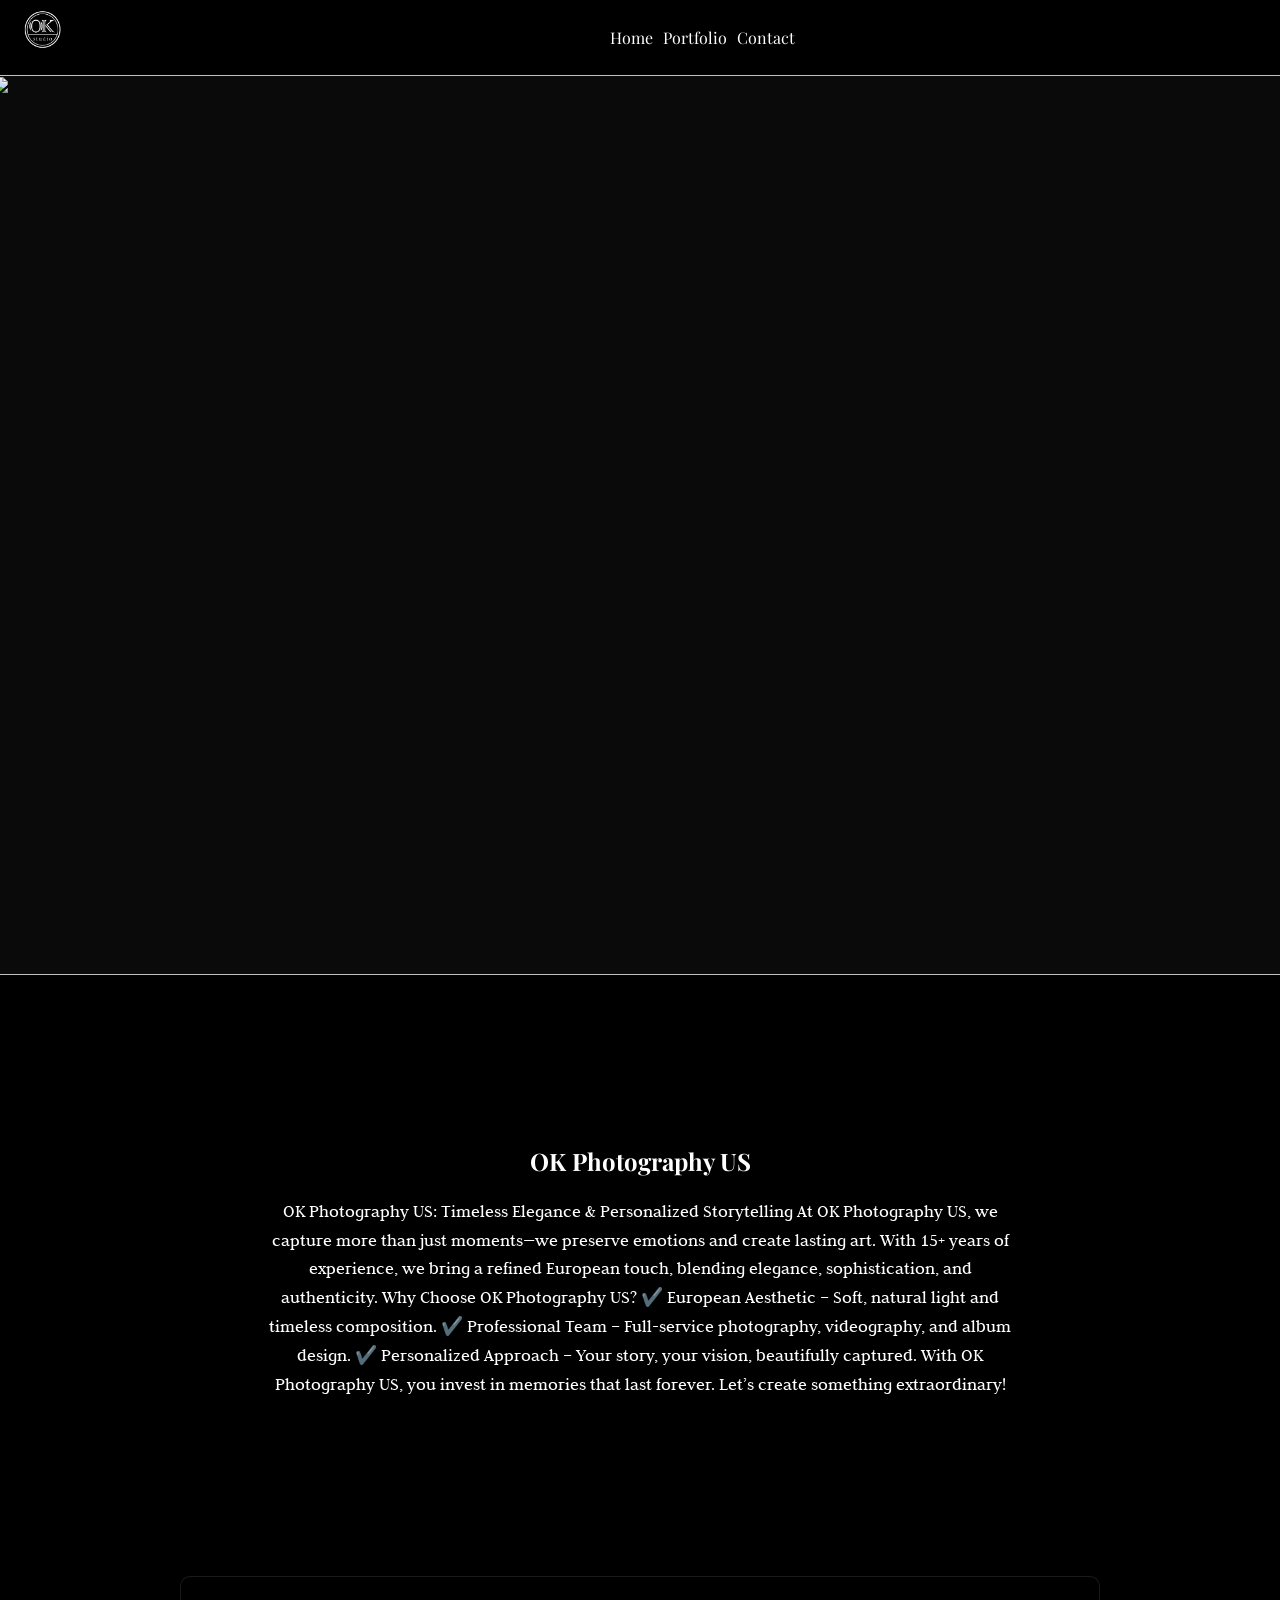
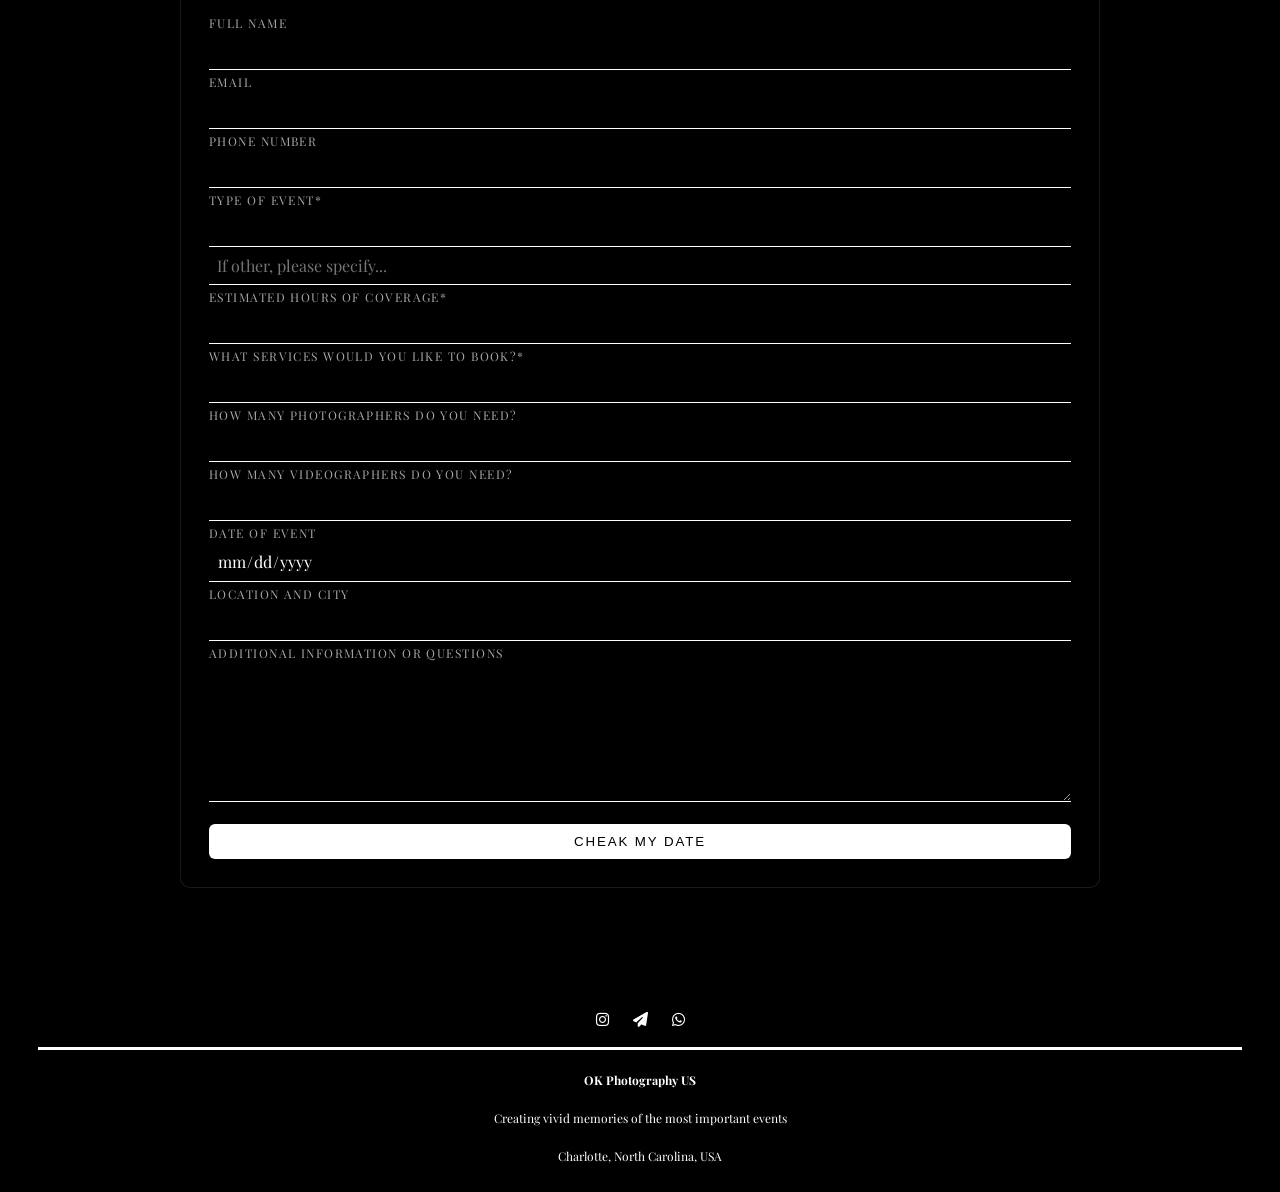
==== docs/contact.html @ d6ebb2dd "Update contact.html" ====
<!DOCTYPE html>
<html lang="ru">
<head>
    <meta charset="UTF-8">
    <meta name="viewport" content="width=device-width, initial-scale=1.0">
    <title>Contact</title>
    <link rel="stylesheet" href="css/main-page.css">
    <link rel="icon" type="image/x-icon" href="../3.png">
    <link rel="stylesheet" href="css/contact-page-style.css">
    <link href="https://fonts.googleapis.com/css2?family=Jomolhari:wght@400&family=Judson:wght@300&display=swap" rel="stylesheet">
    <link rel="stylesheet" href="https://cdnjs.cloudflare.com/ajax/libs/font-awesome/6.4.2/css/all.min.css">


    <div class="justimage">
        <img class="hui" src="./images/Wedding(520).jpg" alt="">
        <img class="penis" src="./images/202.jpg" alt="">
    </div>



    <section class="text">
        <h2>OK Photography US</h2>
        <p>OK Photography US: Timeless Elegance & Personalized Storytelling At OK Photography US, we capture more than just moments—we preserve emotions and create lasting art. With 15+ years of experience, we bring a refined European touch, blending elegance, sophistication, and authenticity. Why Choose OK Photography US? ✔️ European Aesthetic – Soft, natural light and timeless composition. ✔️ Professional Team – Full-service photography, videography, and album design. ✔️ Personalized Approach – Your story, your vision, beautifully captured. With OK Photography US, you invest in memories that last forever. Let’s create something extraordinary!</p>
    </section>
    <style>
        
    </style>
</head>
<body>
    <div class="die">
        <div class="logo">
            <img src="images/3.png" alt="">
        </div>
        <div class="burger" id="burger">
            <span></span>
            <span></span>
            <span></span>
        </div>

        <div class="menu" id="menu">
            <ul>
                <li><a href="index.html">Home</a></li>
                <li>
                    <a href="#" class="portfolio-link">Portfolio</a>
                    <div class="portfolio-subtext hidden" class="portfolio-subtext">
                        <a class="ko" href="wedding-video.html">Videos</a>
                        <a class="ko" href="wedding-photo.html">Photos</a>
                    </div>
                </li>

                <li><a href="contact.html">Contact</a></li>
            </ul>
        </div>
    </div>

    <header>
        <div class="logo"><img src="images/3.png" alt=""></div>
        <nav class="pip">
            <ul>
                <li><a href="index.html"> Home</a></li>
                <li class="menu-item">
                    <div>Portfolio</div>
                     <ul class="submenu">
                        <li><a href="wedding-video.html">Videos</a></li>
                        <li><a href="wedding-photo.html">Photos</a></li>
                    </ul>
                </li>
                
                <li><a href="contact.html">Contact</a></li>
            </ul> 
        </nav>
    </header>

    
    <main>

        <form action="https://formsubmit.co/footgo2022@gmail.com" method="POST" class="contact-form">
             <input type="hidden" name="_next" value="https://ok-photography.us/thank-you.html">
            <input type="hidden" name="_captcha" value="false">
        
            <label for="full-name">Full Name</label>
            <input type="text" id="full-name" name="full-name" required autocomplete="off">
        
            <label for="contact">Email</label>
            <input type="text" id="contact" name="contact" required autocomplete="off">


            <label for="contact">Phone Number</label>
            <input type="text" id="contact" name="contact" required autocomplete="off">
            
        
            <label for="event-type">Type of Event*</label>
            <select id="event-type" name="event-type" required>
                <option value=""></option>
                <option value="wedding">Wedding</option>
            </select>
        
            <input type="text" id="event-type-other" name="event-type-other" placeholder="If other, please specify..." autocomplete="off">
        
            <label for="hours">Estimated Hours of Coverage*</label>
            <input type="text" id="hours" name="hours" required autocomplete="off">
        
            <label for="services">What services would you like to book?*</label>
            <select id="services" name="services" required>
                <option value=""></option>
                <option value="photo">Photo Only</option>
                <option value="video">Video Only</option>
                <option value="photo-video">Photo + Video</option>
            </select>
        
            <label for="photographers">How many photographers do you need?</label>
            <select id="photographers" name="photographers" required>
                <option value=""></option>
                <option value="1">One</option>
                <option value="2">Two</option>
                <option value="3">Three</option>
            </select>
        
            <label for="videographers">How many videographers do you need?</label>
            <select id="videographers" name="videographers" required>
                <option value=""></option>
                <option value="1">One</option>
                <option value="2">Two</option>
                <option value="3">Three</option>
            </select>
        
            <label for="date">Date of Event</label>
            <input type="date" id="date" name="date" required>
        
            <label for="venue">Location and City</label>
            <input type="text" id="venue" name="venue" autocomplete="off">
        
            <label for="message">Additional Information or Questions</label>
            <textarea id="message" name="message" autocomplete="off"></textarea>
        
            <button type="submit">Cheak my date</button>
        </form>
        
    </main>
</html>
<footer>
    <div class="social-icons">
        <a href="https://www.instagram.com/ok_photography_us/">
            <i class="fab fa-instagram"></i>
        </a>
        <a href="mailto:your-email@example.com">
            <i class="fas fa-paper-plane"></i>
        </a>
        <a href="https://wa.me/1234567890" > 
            <i class="fab fa-whatsapp"></i>
        </a>
    </div>
    <div class="line4"></div>
    <p class="bold">OK Photography US</p>
    <p>Creating vivid memories of the most important events</p>
    <p>Charlotte, North Carolina, USA</p>
</footer>

<script>
     window.addEventListener('scroll', () => {
            const currentScrollY = window.scrollY;

            if (currentScrollY > 50 && currentScrollY > lastScrollY) {
                header.classList.add('scrolled');
            } 
            
            else if (currentScrollY < 50 || currentScrollY < lastScrollY) {
                header.classList.remove('scrolled');
            }

           
            lastScrollY = currentScrollY;
        });
        window.addEventListener("scroll", function () {
    const video = document.querySelector(".image-hero");
    let scrollPosition = window.scrollY;
    video.style.transform = `translate(-50%, ${scrollPosition * 0.5}px)`;
});
window.addEventListener('scroll', function() {
    const header = document.querySelector('header');
    if (window.scrollY > 800) {  
        header.classList.add('scrolled');  
    } else {
        header.classList.remove('scrolled');  
    }
});

</script>
<script >
    const burger = document.getElementById("burger");
    const menu = document.getElementById("menu");

    burger.addEventListener("click", () => {
    burger.classList.toggle("active");
    menu.classList.toggle("open");
        });

  </script>

<script>
    document.querySelectorAll('.portfolio-link').forEach(link => {
      link.addEventListener('click', function (e) {
        e.preventDefault();
        const submenu = this.nextElementSibling;
        submenu.classList.toggle('hidden');
      });
    });
  </script>
---- docs/css/main-page.css ----
@import url('https://fonts.googleapis.com/css2?family=Cinzel:wght@400..900&family=Noto+Serif:ital,wght@0,100..900;1,100..900&family=Playfair+Display:ital,wght@0,400..900;1,400..900&display=swap');



body {
    font-family: "Playfair Display", serif;
    font-optical-sizing: auto;
    font-style: normal;
    margin: 0;
    padding: 0;
    background-color: rgb(0, 0, 0);
    color: #fff;
    user-select: none;
    height: 100%;
    width: 100%;
    
}


.portfolio-subtext.hidden {
    display: none;
  }


 header{
  position: fixed;
  top: 0; left: 0;
  width: 100%;
  height: 60px;
  z-index: 100;

  display: flex;
  align-items: center;
  justify-content: center;   /* центрируем nav */
  background-color: rgba(0,0,0,.1);
  transition: background-color .5s ease;
}

.submenu {
    list-style: none;
    padding: 0;
    margin: 0px;
    position: absolute;
    top: 100%;
    left: 0;
    background: rgba(20, 20, 20, 0.9);
    box-shadow: 0 4px 6px rgba(0, 0, 0, 0.2);
    display: none;
    opacity: 0;
    transform: translateY(5px); 
    transition: opacity 0.3s ease, transform 0.3s ease;
}

.submenu li {
    padding: 3px 10px; 
}

.submenu li a {
    color: rgb(183, 183, 183,0.6);
    text-decoration: none;
    display: block;
    font-size: 14px; 
    line-height: 1.2; 
}

.submenu li a:hover {
    color: white;
    transition: 1s;
}

.menu-item:hover .submenu {
    display: block;
    opacity: 1;
    transform: translateY(0);
}




.gallery-container {
    position: relative;
}

#gallery-image {
    height: 910px;
    width: 100%;
    object-fit: cover;
    transition: opacity 0.4s ease-in-out;
}

.image-darken {
    opacity: 0;
    transition: opacity 0.3s ease-in-out;
}

.justimage {
    min-height: 900px;
    display: flex;
    justify-content: center;
    align-items: center;
    background-color: rgb(0, 0, 0);
    background-image: url("../Web-site Kudinov/images/30.jpg");
    background-size: cover;
    background-position: center;
    background-repeat: no-repeat;
    background-attachment: fixed;
    margin: 0;
    padding: 0;

    position: relative;
}




h1, h2, h3 {
    font-family: 'Playfair Display', serif;
}



.pip {
    width: 100%;
    position: absolute;
    top: -13px;
    left: 250px;
    transform: translateY(-50%);
    animation: moveMenuIn 1s forwards;
    z-index: 101;
}

@keyframes moveMenuIn {
    0% {
        transform: translateY(-100%);
    }
    100% {
        transform: translateY(25%);
    }
}





header.scrolled {
    background-color: rgb(0, 0, 0);
    color: #fff; 
}

header.scrolled nav ul {
    display: flex;
    gap: 10px;
    margin-left: -570px;
    transition: 1s;
}

header.scrolled nav ul li ul{
    margin-left: -5px;
}

header .logo{
  position: absolute;
  left: 10px;
  top: 50%;
  transform: translateY(-50%);
}

header.scrolled .logo {
    opacity: 0;
    transform: translateY(-30px);
}

header nav ul {
    transition: 1s;
}

header .logo {
    transition: 1s;
}

.logo {
    font-size: 24px;
    font-weight: bold;
    transition: 1s ease-in;
}

.pip {
    margin-left: 320px;
}

.logo img {
    height: 52px;
    width: 57px;
    padding-left: 10px;
    padding-top: 6px;
    cursor: pointer;
}

nav ul {
    list-style: none;
    display: flex;
    gap: 10px;
    margin-top: 10px;
    padding-right: 55px;
    transition: opacity 1s ease;
}

nav ul li {
    position: relative;
    padding: 12px 0;
    transition: 1s;
}

nav a {
    color: #fff;
    text-decoration: none;
    position: relative;
    padding: 15px 0;
    transition: opacity 1s ease;
}

nav ul li::after {
    content: '';
    position: absolute;
    left: 50%;
    bottom: 10px;
    width: 0;
    height: 1px;
    background-color: #ffffff;
    transition: all 0.5s ease;
    transform: translateX(-50%);
}

nav ul li:hover::after {
    width: 100%;
}



.hero-content.new-hero {
    display: flex;
    justify-content: space-between;
    align-items: center;
    padding: 40px;
    height: 100vh;
    box-sizing: border-box;
    background-color: rgb(0, 0, 0);
  }
  

  .hero-text {
    max-width: 50%;
    
  }
  
  .hero-title {
    font-size: 48px;
    margin-bottom: 20px;
    margin-left: -100px;
  }
  
  .hero-text p {
    font-size: 14px;

    margin-bottom: 15px;
    margin-left: -100px;
  }
  

  .hero-squares {
    margin-left: 200px;

  }
  
  .square:first-child {
    width: 450px;
    height: 550px;
    background-image: url("../images/per2.jpg");
    background-size: 470px 700px;
    margin-left: 100px;
    background-repeat: no-repeat;
  }
  
  

.hero {
    position: relative;
    height: 100vh;
    overflow: hidden;
    display: flex;
    justify-content: center;
    align-items: center;
    margin: 0px;
    padding: 0px
}

.image-hero {
    position: absolute;
    top: 0;
    left: 50%;
    transform: translateX(-50%);
    width: 100%;
    height: auto;
    min-height: 100vh;
    object-fit: cover;
}




.gallery {
    display: flex;
    justify-content: center;
    gap: 0px;
    padding: 50px;
    background-color: rgb(0, 0, 0);
    gap: 20px;
}

.category {
    display: flex;
    flex-direction: column; 
    align-items: center;
    text-align: center;
    background-color: rgb(0, 0, 0);
}

.category h3 a {
    margin-top: 10px; 
    font-size: 20px;
    color: rgb(152, 152, 152,0.3);
    font-weight: 1;
    transition: 0.6s;
    text-decoration: none;
}

.category h3 a:hover{
    color: #fff;
    transition: 0.3s;
}

.category img {
    width: 100%;
    border-radius: 3px;
    transition: 0.3s ease-in-out;
    
}


.reviews-container {
    display: flex;  
    flex-direction: column;
    gap: 20px;
    max-width: 100%;
    margin: auto;
    text-align: left;
}

.review {
    display: flex;
    align-items: flex-start;
    gap: 20px;
    background-color: rgb(0, 0, 0);
    padding: 20px;
    border-radius: 8px;
    color: white;
}

.review img {
    width: 270px;
    height: 270px;
    border-radius: 4px;
    display: flex;
    object-fit: cover;
    transition: 0.3s;
   
}

.review-text {
    flex: 1;
}

.review-text h3 {
    margin: 0;
    font-size: 20px;
    color: white;
    font-weight: lighter;
}

.review-text p {
    margin: 5px 0;
    font-size: 16px;
    color: #ccc;
}

.review img:hover{
    filter: brightness(70%);
    border-radius: 3px;
    transition: 0.3s;
}

.category::after {
    content: "";
    position: absolute;
    top: 0;
    left: 0;
    width: 100%;
    height: 100%;
    background: rgba(0, 0, 0, 0); 
    border-radius: 3px;
    transition: 0.3s ease-in-out;
}

.category img:hover {
    background: rgba(0, 0, 0, 0.5); 
}


.testimonials {
    text-align: center;
    padding: 50px;
    background-color: rgb(0, 0, 0);
}

.question {
    background-color: rgb(0, 0, 0);
    padding: 20px;
    margin-bottom: 10px;
    cursor: pointer;
}

.question .answer {
    display: none;
}

.second {
    height: 150px;
    width: 158px;
    margin-bottom: -70px;
}

.con {
    margin-top: 100px;
    font-size: 20px;
}

.title {
    margin-top: -60px;
    margin-left: 440px;
    font-size: 40px;
}

.ty {
    margin-right: 600px;
    font-size: 40px;
}

.quatr {
    padding-left: 100px;
}

.ip {
    height: 400px;
}


.faq-item {
    border-bottom: 1px solid white;
    padding: 15px 0;
    
}


.faq-question {
    display: flex;
    justify-content: space-between;
    align-items: center;
    grid-column: auto;
    cursor: pointer;
    font-size: 18px;
    color: white;
}
.faq-icon {
    transition: transform 0.6s ease;
    font-size: 24px;
}
.faq-answer {
    max-height: 0;
    overflow: hidden;
    transition: 1s; 
    opacity: 0;
    color: rgb(255, 255, 255,0.5);
}
.faq-item.active .faq-icon {
    transform: rotate(-45deg);
}
.faq-item.active .faq-answer {
    max-height: 200px;
    opacity: 1;
}



.faq-content {
    display: flex;
    flex-direction: column; 
    width: 50%;
}


.faq {
    background-color: rgb(0, 0, 0);
    padding: 50px;
    display: flex;
    flex-direction: row; 
    justify-content: center;
    align-items: center;
    gap: 50px;
    max-width: 1800px;
}

.faq img {
    width: 40%;
    border-radius: 5px;
    height: 700px;
    transition: 0.5s;
    margin-left: -60px;
}


.die{
    display: none;
}

.faq-item h3 {
    margin: 0;
    font-size: 18px;
    font-weight: normal;
}


.faq img:hover {
    border-radius: 12px;
    transition: 0.6s;
    filter: brightness(70%)
   
}

.language {
    position: relative;
    cursor: pointer;
    padding: 5px;
}

.language .submenu {
    display: none;
    position: absolute;
    top: 100%;
    left: 0;
    background-color: black;
    color: white;
    padding: 5px;
    list-style: none;
    border-radius: 5px;
}

.language:hover .submenu {
    display: block;
}




footer {
    background-color: rgb(0, 0, 0);
    text-align: center;
    color: #ffffff;
    max-height: 80px; 
    display: flex;
    flex-direction: column;
    justify-content: center; 
    align-items: center;
    margin-top: 10%;
    display: flex;
    padding-bottom: 10px;
    z-index: 3;
}

footer .social-icons {
    font-size: 15px;
    
}

.hero-image{
    display: none;
}

footer .social-icons i {
    cursor: pointer;
    margin: 10px;
    padding-top: 20px;
    transition: transform 0.3s ease;
}

footer .social-icons i:hover {
    transform: scale(1.2);
}

footer p {
    margin-bottom: 10px; 
    font-size: 12px; 
    
}

.line4 {
    width: 100%;
    height: 3px;
    background-color: white;
    margin: 10px 0;
}

.bold {
    font-weight: bold;
}

.social-icons a {
    text-decoration: none;
    color:white;
}

  

@media (max-width: 1024px) {
    header {
        display: none;
    }
}


/* Для телефонов */
@media (max-width: 768px){
    .image-hero,
  .hero-image{
    display: block;
    width: 100%;
    height: auto !important;
    min-height: 0 !important;
    object-fit: contain !important;   /* ключ: без обрезки */
    object-position: center;
    background: #000;                 /* чтобы были "поля" красиво */
  }

  .hero{
    height: auto !important;
    min-height: 0 !important;
  }

    .gallery{
        display: none;
    }

    html, body {
        margin: 0;
        padding: 0;
        width: 100%;
        overflow-x: hidden;
        font-size: 14px;
        background: rgb(10, 10, 10);
    }
    .hero-content {
        text-align: center;
        display: flex;
        flex-direction: column;
        align-items: center;
        justify-content: center;
      }
      
    img {
        max-width: 100%;
        height: auto;
        display: block;
    }

    .container, .section, .content {
        max-width: 100%;
        padding: 15px;
        margin: 0 auto;
        text-align: center;
    }

    header {
        width: 100%;
        position: fixed;
        top: 0;
        left: 0;
        background: rgb(10, 10, 10);
        z-index: 999;
    }

    nav ul {
        display: flex;
        flex-direction: column;
        gap: 10px;
        padding: 10px;
        margin: 0;
        list-style: none;
    }

    nav ul li {
        padding: 5px 0;
    }

    .pip {
        display: none;
    }

    .image-hero {
        display: none;
    }

    .logo {
        position: static;
        margin: 0 auto;
    }

    .hero {
        height: auto;
        margin-top: 70px;
        text-align: center;
    }

    .hero-content {
        display: flex;
        flex-direction: column;
        justify-content: center;
        align-items: center;
        text-align: center;
        height: 100vh;
        padding: 20px;
    }

    .hero-title {
        font-size: 32px;
        margin: 0;
        padding: 0 10px;
        text-align: center;
        margin-bottom: 15px;
    }

    .hero-text {
        max-width: 100%;
        margin: 0;
        padding: 0 10px;
    }

    .hero-text p {
        font-size: 16px;
        margin: 0;
        padding: 0;
        text-align: center;
    }

}


/* Для телефонов  */
@media (max-width: 768px){

    .container{
        display: none;
    }

    .logo img{
        height: 60px;
        width: 68px;
        position: fixed;
        z-index: 100;
    }

    .hero-image{
        display: block;
    }


    .hero-squares {
        display: flex;
        flex-direction: column;
        align-items: center;
        gap: 15px;
        margin-top: 20px;
        
    }

    .square {
        width: 40%;
        height: 100px;
        background-size: cover;
        background-position: center;
        
    }

    .square:first-child {
        background-image: url(../images/per2.jpg);
        margin-left: -100px;
        height: 300px;
        width: 100px;
        margin-bottom: 100px;
       
    }

    .faq {
        display: flex;
        flex-direction: column;
        gap: 20px;
        padding: 20px;
        
    }

    .faq img {
        display: none;
    }

    .faq-content {
        width: 100%;
    }

    .faq-question {
        font-size: 16px;
        font-weight: bold;
    }

    .faq-answer {
        font-size: 14px;
    }
    


    .reviews-container {
        padding: 20px;
    }

    .review {
        display: flex;
        flex-direction: column;
        align-items: center;
        text-align: center;
        gap: 10px;
    }

    .review img {
        width: 90%;
        height: auto;
    }

    .review-text h3 {
        font-size: 18px;
    }

    .review-text p {
        font-size: 14px;
    }

    footer {
        font-size: 14px;
        padding: 20px 10px;
        text-align: center;
    }

    .line4 {
        height: 2px;
    }
    .justimage{
        display: none;
    }
    footer{
        background-color: rgb(10,10,10);
    }
    .line5 {
        width: 100%;
        height: 2px;
        background-color: white;
        margin: 10px 0;
    }

    

}

/* Меню Бургер */
@media (max-width: 768px){
    * {
        margin: 0;
        padding: 0;
        box-sizing: border-box;
      }
      
      body {
        background: rgb(10,10,10);
        color: white;
        height: 150vh;
      }
      
      
      .burger {
        width: 30px;
        height: 25px;
        position: fixed;
        top: 20px;
        right: 20px;
        z-index: 1001;
        display: flex;
        flex-direction: column;
        justify-content: space-between;
        cursor: pointer;
      }
      
      .burger span {
        height: 3px;
        background: white;
        border-radius: 2px;
        transition: 0.4s;
      }
      
      

      .burger.active span:nth-child(1) {
        transform: rotate(45deg) translate(10px,10px);
      }
      .burger.active span:nth-child(2) {
        opacity: 0;
      }
      .burger.active span:nth-child(3) {
        transform: rotate(-45deg) translate(5px, -5px);
      }
      
      
      .menu {
        position: fixed;
        top: 0;
        left: 0;
        width: 100%;
        height: 100%;
        background: rgba(0, 0, 0, 0.95);
        display: flex;
        justify-content: center;
        align-items: center;
        flex-direction: column;
        transform: translateX(100%);
        transition: transform 0.5s ease;
        z-index: 1000;
      }
      
      .menu.open {
        transform: translateX(0);
      }
      
      .menu ul {
        list-style: none;
        text-align: center;
      }
      
      .menu ul li {
        margin: 20px 0;
      }
      
     .h1{
        font-size: 12rem;
      }

      .menu ul li a {
        color: white;
        text-decoration: none;
        font-size:25px;
        transition: color 0.3s;
      }
      

      .die{
        display: block;
      }

      .portfolio-subtext {
        display: flex;
        justify-content: center;
        gap: 15px;
        margin-top: 5px;
      }
      
      .portfolio-subtext .ko {
        font-size: 19px;
        color: #aaa;
        text-decoration: none;
        transition: color 0.3s;
        font-size: 5spx;
      }
      
      
      
      
}

@media (min-width: 1500px) {
    .hero-title,
    .hero-text p {
      text-align: center;
      width: 600px;
    }
    
    .hero-image{
        display: block;
    }



    .hero-squares {
      margin-left: 100px;
    }
  
    .square:first-child {
      width: 500px;
      height: 580px;
      background-size: 550px 750px;
    }


  
    .faq {
      max-width: 1920px;
      gap: 100px;
    }
  
    .faq img {
      width: 45%;
      height: 800px;
      margin-left: -100px;
    }
  
    .review img {
      width: 320px;
      height: 320px;
    }
  
    .review-text p {
      font-size: 18px;
    }
  
    .title {
      font-size: 52px;
      margin-left: 600px;
    }
    .ty {
      font-size: 52px;
      margin-right: 700px;
    }
  
    .quatr {
      padding-left: 180px;
    }
  
    .pip {
      margin-left: 970px;
    }
  
    .hero-content.new-hero {
      padding: 80px;
    }
    .faq {
        padding-left: 120px;
        padding-right: 120px;
      }
    
      .faq img {
        width: 40%;
        height: 950px;
      }
    
      .faq-content {
        width: 55%;
      }

      .pip{
        left: 500px;
      }
      header.scrolled nav ul {
        display: flex;
        gap: 40px;
        margin-left: -730px;
        transition: 1s;
    }
    }


/* Для больших мониторов  */
 @media (min-width: 2500px) {
        .hero-title,
        .hero-text p {
          text-align: center;
          width: 600px;
        }
      
        .hero-squares {
          margin-left: 100px;
        }
      
        .square:first-child {
          width: 500px;
          height: 580px;
          background-size: 550px 750px;
        }
      
    
      
        .hero-image{
            display: block;
        }
    

        .faq {
          max-width: 1920px;
          gap: 100px;
        }
      
        .faq img {
          width: 45%;
          height: 800px;
          margin-left: -100px;
        }
      
        .review img {
          width: 320px;
          height: 320px;
        }
      
        .review-text p {
          font-size: 18px;
        }
      
        .title {
          font-size: 52px;
          margin-left: 600px;
        }
        .ty {
          font-size: 52px;
          margin-right: 700px;
        }
      
        .quatr {
          padding-left: 180px;
        }
      
        .pip {
          margin-left: 950px;
        }
      
        .hero-content.new-hero {
          padding: 80px;
        }
        .faq {
            padding-left: 120px;
            padding-right: 120px;
          }
        
          .faq img {
            width: 40%;
            height: 1050px;
          }
        
          .faq-content {
            width: 55%;
          }
    
          .pip{
            left: 1130px;
          }
          header.scrolled nav ul {
            display: flex;
            gap: 40px;
            margin-left: -1030px;
            transition: 1s;
        }
       
        }


/* ===============================
   CLEAN LAYOUT PATCH (no margins)
   Paste at the END of main-page.css
================================= */

:root{
  --container: 1200px;
  --gutter: clamp(16px, 3vw, 48px);
}

/* Универсально: не даём элементам ломать ширину */
*{ box-sizing: border-box; }
html, body{ overflow-x: hidden; }

/* Контейнер для секций (можно использовать где надо) */
.section-wrap{
  width: min(var(--container), calc(100% - (var(--gutter) * 2)));
  margin: 0 auto;
}

/* -------------------------------
   HERO (ровно, без margin-left:-100)
-------------------------------- */
section.hero-content{
  padding: 0 !important;
}

.hero-wrapper{
  width: min(var(--container), calc(100% - (var(--gutter) * 2))) !important;
  margin: 0 auto !important;
}

.hero-content.new-hero{
  height: 100vh;
  padding: 0 !important;
  display: grid !important;
  grid-template-columns: 1.15fr .85fr;
  gap: clamp(18px, 4vw, 64px);
  align-items: center;
  justify-content: center;
}

.hero-text{
  max-width: 100% !important;
  margin: 0 !important;
}

.hero-title{
  margin: 0 0 14px 0 !important;
  font-size: clamp(32px, 4.2vw, 56px);
  line-height: 1.05;
}

.hero-text p{
  margin: 0 0 10px 0 !important;
  font-size: clamp(14px, 1.2vw, 18px);
  color: rgba(255,255,255,.78);
  max-width: 56ch;
}

.hero-squares{
  margin: 0 !important;
  display: flex;
  justify-content: flex-end;
}

.square:first-child{
  margin: 0 !important;
  width: min(440px, 100%);
  height: clamp(360px, 55vh, 560px);
  background-position: center;
  background-size: cover;
  border-radius: 6px;
  filter: brightness(.92);
}

/* hero background media */
.hero{
  height: 100vh;
}
.image-hero,
.hero-image{
  width: 100%;
  height: 100vh;
  object-fit: cover;
}

/* -------------------------------
   GALLERY section (не ломаем)
-------------------------------- */
.gallery{
  width: min(var(--container), calc(100% - (var(--gutter) * 2)));
  margin: 0 auto;
  padding: 48px 0;
}

/* -------------------------------
   TESTIMONIALS + REVIEWS (ровнее)
-------------------------------- */
.testimonials{
  padding: 64px var(--gutter);
}
.reviews-container{
  width: min(var(--container), 100%);
  margin: 0 auto;
}
.review{
  gap: 22px;
  padding: 22px;
}
.review img{
  width: 240px;
  height: 240px;
}

/* -------------------------------
   CONTACT FORM (premium + ровно)
-------------------------------- */
.text-contact{
  font-size: clamp(34px, 4vw, 64px);
  margin: 0 auto 18px !important;
}

.contact-form{
  width: min(920px, calc(100% - (var(--gutter) * 2))) !important;
  margin: 0 auto !important;
  padding: 34px 28px 28px;
  border: 1px solid rgba(255,255,255,.10);
  border-radius: 10px;
  background: rgba(0,0,0,.55);
  backdrop-filter: blur(6px);
}

.form-grid{
  display: grid;
  grid-template-columns: 1fr 1fr;
  gap: 18px 26px;
}

.field{
  display: flex;
  flex-direction: column;
  gap: 10px;
}

.contact-form label{
  font-size: 12px;
  letter-spacing: .12em;
  text-transform: uppercase;
  color: rgba(255,255,255,.65);
}

.contact-form input,
.contact-form select,
.contact-form textarea{
  background: transparent;
  color: #fff;
  border: none;
  border-bottom: 1px solid rgba(255,255,255,.28);
  padding: 12px 6px 12px 2px;
  width: 100%;
  font-family: inherit;
  font-size: 16px;
  outline: none;
  margin: 0 !important; /* важное: убираем старые margin-bottom */
  transition: border-color .25s ease, transform .25s ease;
}

.contact-form input:focus,
.contact-form select:focus,
.contact-form textarea:focus{
  border-bottom-color: rgba(255,255,255,.55);
  transform: translateY(-1px);
}

.contact-form textarea{
  min-height: 140px;
  resize: vertical;
  line-height: 1.5;
  padding-top: 14px;
}

.contact-form button{
  width: 100%;
  margin-top: 18px;
  padding: 14px 16px;
  border: 1px solid rgba(255,255,255,.25);
  border-radius: 6px;
  background: #fff;
  color: #000;
  letter-spacing: .14em;
  text-transform: uppercase;
  cursor: pointer;
  transition: transform .2s ease, background .2s ease;
}

.contact-form button:hover{
  transform: translateY(-2px);
  background: rgba(255,255,255,.92);
}

/* -------------------------------
   FOOTER + social icons (без минус margin)
-------------------------------- */
.social-icons{
  margin: 0 !important;
  padding: 0 !important;
}
footer{
  margin-top: 64px;
  padding: 30px var(--gutter) 18px;
  max-height: none;
}

/* -------------------------------
   MOBILE (один правильный блок)
-------------------------------- */
@media (max-width: 768px){

  header{ display: none; } /* оставляем твою логику */

  /* HERO: 1 колонка */
  .hero-content.new-hero{
    grid-template-columns: 1fr !important;
    height: auto !important;
    min-height: 100vh;
    padding: 96px 0 40px !important;
  }

  .hero-squares{
    justify-content: center;
  }

  .square:first-child{
    width: 100%;
    height: 360px;
  }

  /* Gallery скрыто у тебя — оставляем */
  .gallery{ display: none; }

  /* Reviews */
  .review{
    flex-direction: column;
    align-items: center;
    text-align: center;
  }
  .review img{
    width: 100%;
    height: auto;
    max-height: 420px;
  }

  /* Form: 1 колонка */
  .contact-form{
    padding: 24px 16px 20px;
  }
  .form-grid{
    grid-template-columns: 1fr;
    gap: 16px;
  }

  /* Убираем твой мобильный body height:150vh (он ломает прокрутку) */
  body{ height: auto !important; }
}


/* ===== Zola Card (match Contact Form style) ===== */
.zola-card{
  display: block;
  width: min(920px, calc(100% - 32px));
  margin: 26px auto;
  padding: 22px 22px;
  text-decoration: none;
  color: #fff;

  border: 1px solid rgba(255,255,255,.10);
  border-radius: 10px;
  background: rgba(0,0,0,.55);
  backdrop-filter: blur(6px);

  transition: transform .2s ease, border-color .2s ease, background .2s ease;
}

.zola-card:hover{
  transform: translateY(-2px);
  border-color: rgba(255,255,255,.22);
  background: rgba(0,0,0,.65);
}

.zola-card:active{
  transform: translateY(0);
}

.zola-card-content{
  display: flex;
  align-items: center;
  justify-content: space-between;
  gap: 18px;
}

/* Левый блок текста (badge + заголовки) */
.zola-badge{
  display: inline-block;
  font-size: 12px;
  letter-spacing: .12em;
  text-transform: uppercase;
  color: rgba(255,255,255,.65);

  padding: 6px 10px;
  border: 1px solid rgba(255,255,255,.18);
  border-radius: 999px;
}

/* Заголовок */
.zola-card h3{
  margin: 0;
  font-size: 22px;
  line-height: 1.2;
  font-weight: 500;
}

/* Подзаголовок */
.zola-card p{
  margin: 6px 0 0;
  font-size: 16px;
  color: rgba(255,255,255,.75);
}

/* Делаем аккуратную “стрелку” справа (визуальный CTA без кнопки) */
.zola-card-content::after{
  content: "↗";
  font-size: 18px;
  color: rgba(255,255,255,.65);
  margin-left: auto;
  transition: transform .2s ease, color .2s ease;
}

.zola-card:hover .zola-card-content::after{
  transform: translate(2px, -2px);
  color: rgba(255,255,255,.9);
}

/* Мобайл */
@media (max-width: 768px){
  .zola-card{
    padding: 18px 16px;
    margin: 18px auto;
  }

  .zola-card-content{
    flex-direction: column;
    align-items: flex-start;
  }

  .zola-card-content::after{
    align-self: flex-end;
  }
}
/* =========================
   THANK YOU SECTION FIX
   (add at END of CSS file)
========================= */

.thank-page {
  min-height: 100vh;
  display: flex;
  justify-content: center;
  align-items: center;
  background: #000;
  color: #fff;
  text-align: center;
  padding: 40px 20px;
}

.thank-card {
  width: min(520px, 100%);
  padding: 40px 30px;
  border: 1px solid rgba(255,255,255,0.15);
  border-radius: 12px;
  background: rgba(255,255,255,0.03);
  backdrop-filter: blur(6px);
}

.thank-card h1 {
  font-size: clamp(32px, 4vw, 48px);
  margin-bottom: 15px;
}

.thank-card p {
  font-size: 16px;
  opacity: 0.75;
  margin: 6px 0;
}

.thank-btn {
  display: inline-block;
  margin-top: 25px;
  padding: 12px 22px;
  border: 1px solid white;
  color: white;
  text-decoration: none;
  transition: 0.3s ease;
}

.thank-btn:hover {
  background: white;
  color: black;
}

/* mobile fix */
@media (max-width: 768px) {
  .thank-card {
    padding: 25px 18px;
  }
}
/* ===========================
      THANK YOU PAGE
=========================== */

.thank-you-hero{

    position:relative;

    width:100%;
    height:100vh;

    overflow:hidden;

    display:flex;
    justify-content:center;
    align-items:center;

    background:#000;

}

.thank-image{

    position:absolute;

    width:100%;
    height:100%;

    object-fit:cover;

}

.overlay{

    position:absolute;

    inset:0;

    background:rgba(0,0,0,.58);

}

.thank-content{

    position:relative;

    z-index:5;

    text-align:center;

    color:white;

    width:800px;

    max-width:90%;

    animation:fadeUp 1.2s ease;

}

.small-title{

    letter-spacing:6px;

    color:rgba(255,255,255,.7);

    font-size:14px;

}

.thank-content h1{

    font-size:60px;

    font-weight:400;

    margin:20px 0;

}

.thank-content p{

    color:rgba(255,255,255,.75);

    font-size:18px;

    line-height:1.8;

    margin-bottom:45px;

}

.thank-btn{

    display:inline-block;

    padding:18px 42px;

    color:#000;

    background:white;

    text-decoration:none;

    letter-spacing:3px;

    transition:.35s;

    border:1px solid white;

}

.thank-btn:hover{

    background:transparent;

    color:white;

}

@keyframes fadeUp{

    from{

        opacity:0;

        transform:translateY(40px);

    }

    to{

        opacity:1;

        transform:translateY(0);

    }

}

@media(max-width:768px){

.thank-content h1{

font-size:38px;

}

.thank-content p{

font-size:16px;

}

.thank-btn{

width:100%;

padding:18px;

}

}
.hero-wrapper {
    max-width: 1200px;
    margin: 0 auto;
}

.new-hero {
    display: flex;
    justify-content: space-between;
    align-items: center;
    gap: 60px;
}

.hero-buttons {
    display: flex;
    gap: 20px;
    margin-top: 35px;
}

.btn {
    display: inline-block;
    padding: 16px 34px;
    border-radius: 50px;
    text-decoration: none;
    font-weight: 600;
    transition: .3s ease;
}

.btn-primary {
    background: white;
    color: black;
}

.btn-primary:hover {
    background: #e8e8e8;
}

.btn-secondary {
    border: 2px solid white;
    color: white;
}

.btn-secondary:hover {
    background: white;
    color: black;
}
.packages-section{
    max-width:1200px;
    margin:120px auto;
    padding:0 20px;
    text-align:center;
}

.packages-section h2{
    font-size:48px;
    margin-bottom:15px;
}

.packages-subtitle{
    color:#777;
    margin-bottom:60px;
    font-size:18px;
}

.packages-grid{
    display:grid;
    grid-template-columns:repeat(3,1fr);
    gap:30px;
}

.package-card{
    background:#fff;
    border:1px solid #ddd;
    border-radius:18px;
    padding:40px 30px;
    position:relative;
    display:flex;
    flex-direction:column;
}

.package-card h3{
    font-size:30px;
    margin-bottom:10px;
}

.coverage{
    color:#777;
    margin-bottom:25px;
}

.price{
    font-size:54px;
    font-weight:700;
    margin-bottom:35px;
}

.package-card ul{
    list-style:none;
    padding:0;
    margin:0 0 40px;
    text-align:left;
}

.package-card li{
    margin-bottom:14px;
    line-height:1.5;
    padding-left:20px;
    position:relative;
}

.package-card li::before{
    content:"✓";
    position:absolute;
    left:0;
    font-weight:bold;
}

.package-btn{
    margin-top:auto;
    display:block;
    padding:16px;
    background:#111;
    color:#fff;
    text-decoration:none;
    border-radius:10px;
    font-weight:600;
    transition:.3s;
}

.package-btn:hover{
    background:#333;
}

.featured{
    border:3px solid #b38b59;
    transform:scale(1.04);
    box-shadow:0 20px 50px rgba(0,0,0,.12);
}

.badge{
    position:absolute;
    top:-15px;
    left:50%;
    transform:translateX(-50%);
    background:#b38b59;
    color:#fff;
    padding:8px 18px;
    border-radius:30px;
    font-size:13px;
    font-weight:700;
    text-transform:uppercase;
    letter-spacing:1px;
}

@media (max-width:900px){

    .packages-grid{
        grid-template-columns:1fr;
    }

    .featured{
        transform:none;
    }

    .packages-section h2{
        font-size:36px;
    }

    .price{
        font-size:44px;
    }
}
.package-card{
    background:#fff;
    color:#111;
}

.featured{
    border:3px solid #b38b59;
    background:#fff;
    color:#111;
}
---- docs/css/contact-page-style.css ----
@import url('https://fonts.googleapis.com/css2?family=Playfair+Display:ital,wght@0,400..900;1,400..900&display=swap');

body{
  font-family: "Playfair Display", serif;
  font-optical-sizing: auto;
  font-style: normal;
}

.portfolio-subtext.hidden {
  display: none;
}

.justimage {
  min-height: 700px;
  display: flex;
  justify-content: center;
  align-items: center;
  background-color: rgb(10, 10, 10);
  position: relative;
  background-image: url("/images/css");
  background-attachment: fixed;
  background-size: cover; 
  background-position: center;
  margin: 0px;
  padding: 0px;
  background-repeat: no-repeat;
}


main {
    display: flex;
    justify-content: space-between;
    align-items: flex-start;
    max-width: 1200px;
    margin: 50px auto;
}

#schedule {
    width: 55%;
    text-align: center;
    color: white;
    margin-left: 210;
}

.contact-form {
  width: 40%;
  margin: auto;
}

.contact-form input,
.contact-form textarea,
.contact-form select {
  background: black;
  color: white;
  border: none;
  border-bottom: 1px solid white;
  padding: 8px;
  margin-bottom: 15px;
  width: 100%;
  font-family: inherit;
  appearance: none; /* Убирает стрелочки у select */
  -webkit-appearance: none;
  -moz-appearance: none;
}

.contact-form select {
  background: black;
}

.contact-form button {
  background: white;
  color: black;
  padding: 10px;
  border: none;
  cursor: pointer;
  transition: 0.5s ease-in;
  width: 100%;
}

.contact-form button:hover {
  background: rgb(0, 104, 174);
  color: white;
}

.image-contact{
  height: 700px;
  display: block;

  background-color: #aaa;
  width: 45%;
  text-align: center;
  color: white;
  margin-left: 210;
}

.image-contact-in{
  height: 800px;
  width: 100%;
  object-fit: cover; 
  

}

.penis{
  width: 370px;
  height: 600px;
  display: none;
}

.hui{
  width: 1300px;
  height: 900px;
}

.social-icons a {
  text-decoration: none;
  color:white;
}


.hib{
    width: 200px;
}


#gallery-image {
    height: 610px;
    width: 100%;
    object-fit: cover;
    transition: opacity 0.4s ease-in-out;
}

.image-darken {
    opacity: 0;
    transition: opacity 0.3s ease-in-out;
}

.text {
    max-width: 800px; 
    margin: 50px auto; 
    padding: 20px; 
    border-radius: 8px; 
    color: white; 
    margin-top: 130px;
    font-family: 'Judson', serif; 
    margin-bottom: 140px;
}

.text h2 {
    text-align: center; /* Выравнивание заголовка по центру */
    font-size: 24px;
    font-weight: bold;
}

.text p {
    font-size: 18px; /* Умеренно крупный текст */
    line-height: 1.6; /* Улучшенный интервал между строками */
    text-align: center; /* Выравнивание текста по ширине */
}

/* Адаптация под мобильные */
@media screen and (max-width: 768px) {

    .penis{
      display: flex;
    }

      .hui{
        display: none;
        background-image: url("/images/203.jpg");
    }

    .text {
        max-width: 90%; /* Уменьшаем ширину */
        padding: 15px;
        margin-top: 100px;
    }
    .text p {
        font-size: 16px;
    }

    .image-contact {
      width: 100%;
      display: flex;
      justify-content: center;
      align-items: center;
      margin: 20px 0;
      background-color: #aaa;
      border-radius: 4px;
    }

    .image-contact-in{
      max-height: 700px; 
      max-width: 370px;
      border-radius: 4px;
      border: solid white 1px;
    }
    
    
}

header {
    display: flex;
    justify-content: space-between;
    align-items: center;
    height: 60px;
    width: 100%;
    background-color: rgb(0, 0, 0,0.1);
    transition: all 0.5s ease;
    position: fixed;
    top: 0;
    left: 0;
    z-index: 100;

    
    

    
}


html, body {
    margin: 0;
    padding: 0;

}

body {
    margin-top: 75px;
    padding: 0;
}

@media (max-width: 768px) {
  main {
      flex-direction: column;
      align-items: center;
      padding: 10px;
      margin-bottom: 100px;
  }

  #schedule {
      width: 100%;
      display: flex;
      justify-content: center;
      align-items: center;
      margin: 20px 0;
  }

  #schedule iframe {
      height: 400px; 
      width: 360px;
  }

  .contact-form {
      width: 100%;
      padding: 20px;
      margin-left: 0;
  }

  .hib {
      text-align: center;
      padding-left: 0;
  }

  .contact-form button:hover {
      background: rgb(0, 0, 0);
      color: white;
  }
}



@media screen and (max-width: 768px) {
    .justimage {
        height: 400px;
        background-attachment: scroll;
        background-size: cover;
        background-position: center;
    }
}

@media (max-width: 768px)  {
    * {
        margin: 0;
        padding: 0;
        box-sizing: border-box;
      }
      
      body {
        background: rgb(10,10,10);
        color: white;
        height: 100vh;
      }
      
      
      .burger {
        width: 30px;
        height: 25px;
        position: fixed;
        top: 20px;
        right: 20px;
        z-index: 1001;
        display: flex;
        flex-direction: column;
        justify-content: space-between;
        cursor: pointer;
      }
      
      .burger span {
        height: 3px;
        background: white;
        border-radius: 2px;
        transition: 0.4s;
      }
      
      /* Burger Animation */
      .burger.active span:nth-child(1) {
        transform: rotate(45deg) translate(10px, 10px);
      }
      .burger.active span:nth-child(2) {
        opacity: 0;
      }
      .burger.active span:nth-child(3) {
        transform: rotate(-45deg) translate(5px, -5px);
      }
      
      /* Fullscreen Menu */
      .menu {
        position: fixed;
        top: 0;
        left: 0;
        width: 100%;
        height: 100%;
        background: rgba(0, 0, 0, 0.95);
        display: flex;
        justify-content: center;
        align-items: center;
        flex-direction: column;
        transform: translateX(100%);
        transition: transform 0.5s ease;
        z-index: 1000;
      }
      
      .menu.open {
        transform: translateX(0);
      }
      
      .menu ul {
        list-style: none;
        text-align: center;
      }
      
      .menu ul li {
        margin: 20px 0;
      }
      
     .h1{
        font-size: 12rem;
      }

      .menu ul li a {
        color: white;
        text-decoration: none;
        font-size:25px;
        transition: color 0.3s;
      }
      
      .menu ul li a:hover {
        color: #ff4081;
      }

      .die{
        display: block;
      }

      .portfolio-subtext {
        display: flex;
        justify-content: center;
        gap: 15px;
        margin-top: 5px;
      }
      
      .portfolio-subtext .ko {
        color: #aaa;
        text-decoration: none;
        transition: color 0.3s;
        font-size: 19px;
      }
      
      .portfolio-subtext .ko:hover {
        color: #ff4081;
      }

      header{
        display: none;
      }
      
      
      
}

@media (min-width: 1500px) {
  .hero-title,
  .hero-text p {
    text-align: center;
    width: 600px;
  }

  .hero-squares {
    margin-left: 100px;
  }

  .square:first-child {
    width: 500px;
    height: 580px;
    background-size: 550px 750px;
  }

  .gallery {
    padding: 70px;
    gap: 40px;
  }

  .faq {
    max-width: 1920px;
    gap: 100px;
  }

  .faq img {
    width: 45%;
    height: 800px;
    margin-left: -100px;
  }

  .review img {
    width: 320px;
    height: 320px;
  }

  .review-text p {
    font-size: 18px;
  }

  .title {
    font-size: 52px;
    margin-left: 600px;
  }
  .ty {
    font-size: 52px;
    margin-right: 700px;
  }

  .quatr {
    padding-left: 180px;
  }

  .pip {
    margin-left: 950px;
  }

  .hero-content.new-hero {
    padding: 80px;
  }
  .faq {
      padding-left: 120px;
      padding-right: 120px;
    }
  
    .faq img {
      width: 40%;
      height: 950px;
    }
  
    .faq-content {
      width: 55%;
    }

    .pip{
      left: 490px;
    }
    header.scrolled nav ul {
      display: flex;
      gap: 40px;
      margin-left: -730px;
      transition: 1s;
  }
  }

  @media (min-width: 2500px) {
    .hero-title,
    .hero-text p {
      text-align: center;
      width: 600px;
    }
  
    .hero-squares {
      margin-left: 100px;
    }
  
    .square:first-child {
      width: 500px;
      height: 580px;
      background-size: 550px 750px;
    }
  
    .gallery {
      padding: 70px;
      gap: 40px;
    }
  
    .faq {
      max-width: 1920px;
      gap: 100px;
    }
  
    .faq img {
      width: 45%;
      height: 800px;
      margin-left: -100px;
    }
  
    .review img {
      width: 320px;
      height: 320px;
    }
  
    .review-text p {
      font-size: 18px;
    }
  
    .title {
      font-size: 52px;
      margin-left: 600px;
    }
    .ty {
      font-size: 52px;
      margin-right: 700px;
    }
  
    .quatr {
      padding-left: 180px;
    }
  
    .pip {
      margin-left: 950px;
    }
  
    .hero-content.new-hero {
      padding: 80px;
    }
    .faq {
        padding-left: 120px;
        padding-right: 120px;
      }
    
      .faq img {
        width: 40%;
        height: 950px;
      }
    
      .faq-content {
        width: 55%;
      }

      .pip{
        left: 1130px;
      }
      header.scrolled nav ul {
        display: flex;
        gap: 40px;
        margin-left: -1030px;
        transition: 1s;
    }
    }
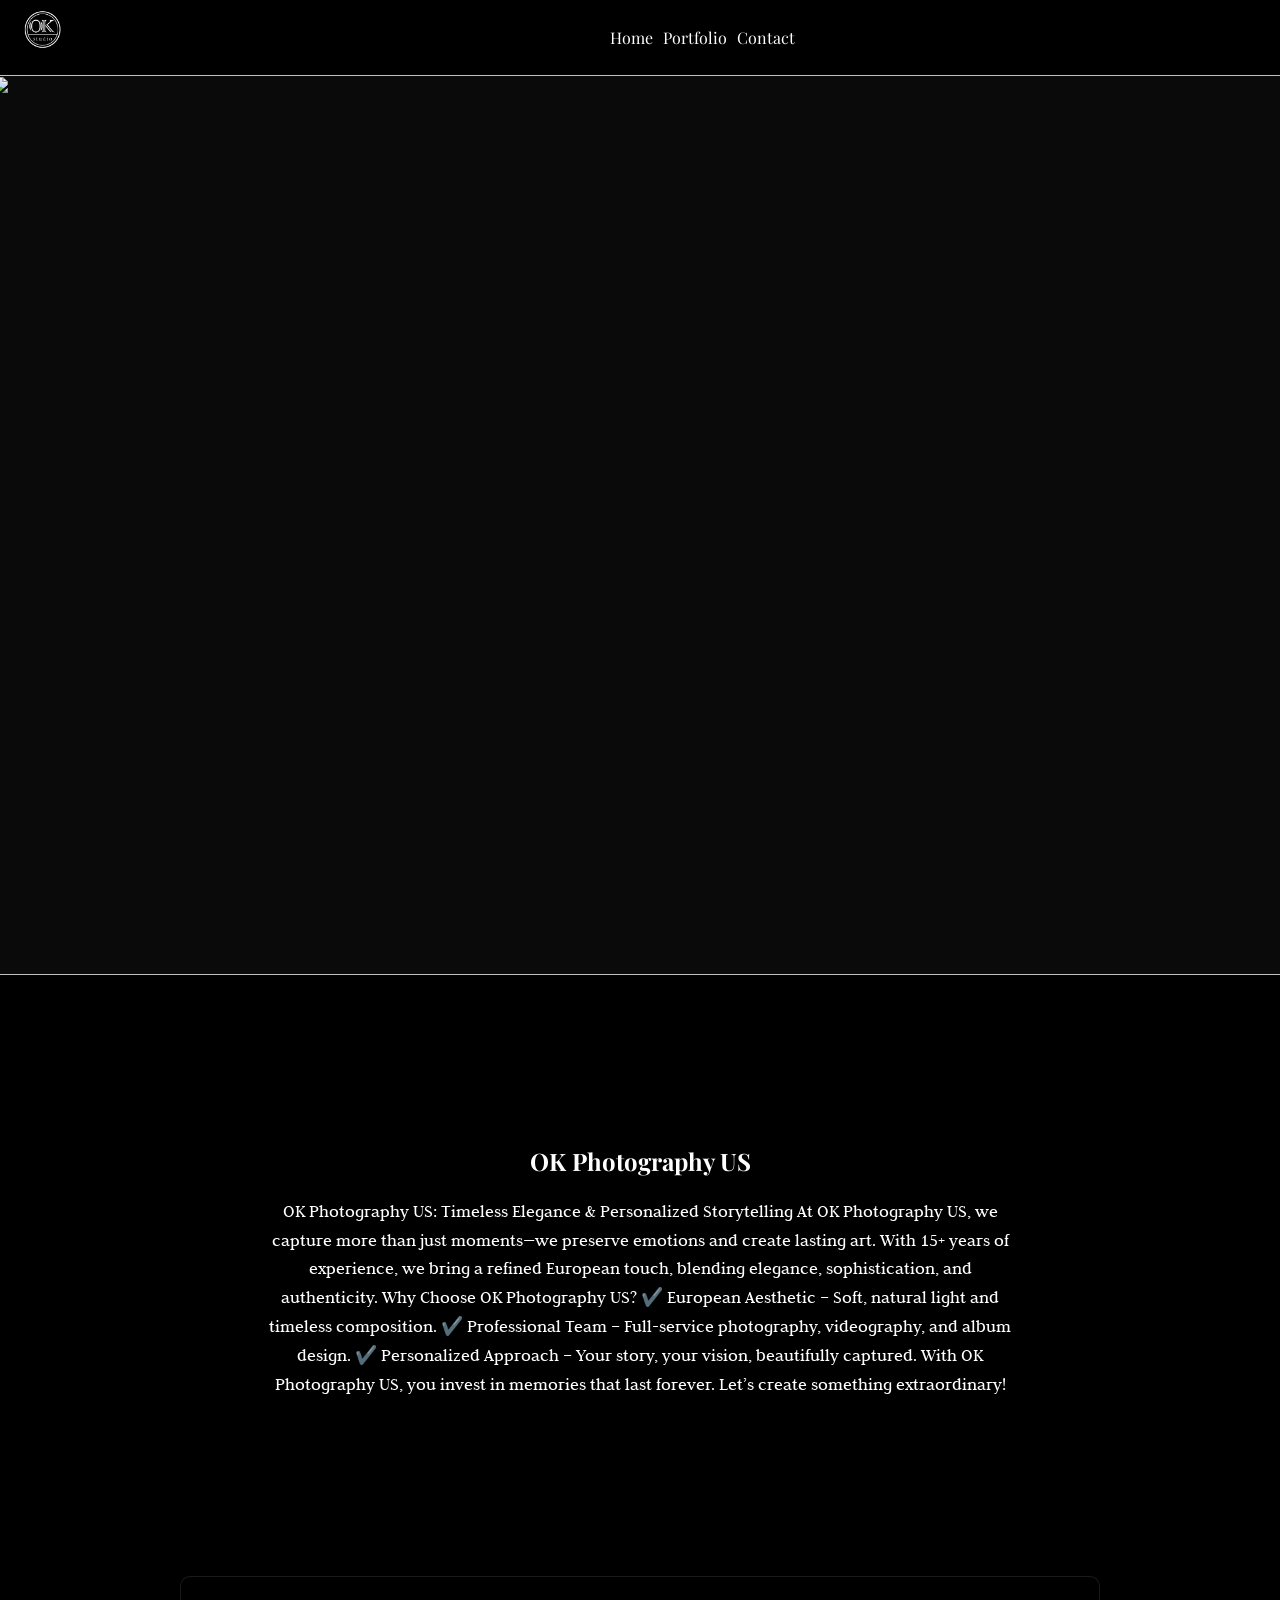
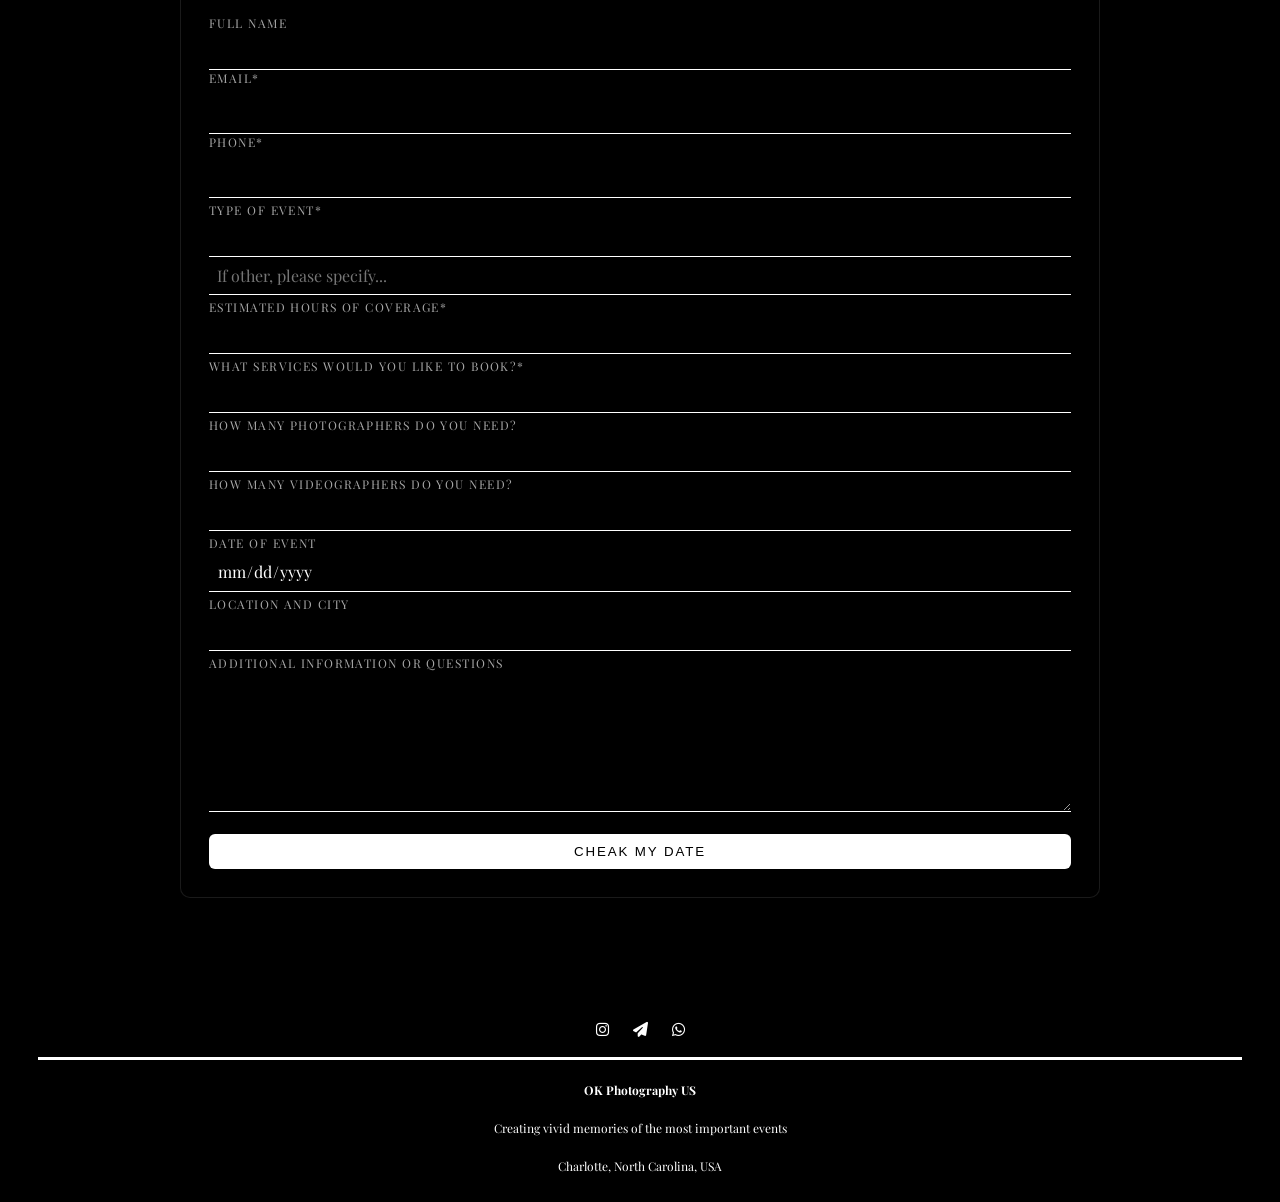
==== commit 11abf40d: "Update contact.html" ====
--- a/docs/contact.html
+++ b/docs/contact.html
@@ -9,8 +9,38 @@
     <link rel="stylesheet" href="css/contact-page-style.css">
     <link href="https://fonts.googleapis.com/css2?family=Jomolhari:wght@400&family=Judson:wght@300&display=swap" rel="stylesheet">
     <link rel="stylesheet" href="https://cdnjs.cloudflare.com/ajax/libs/font-awesome/6.4.2/css/all.min.css">
-
-
+<!-- Meta Pixel -->
+<script>
+!function(f,b,e,v,n,t,s)
+{if(f.fbq)return;n=f.fbq=function(){n.callMethod?
+n.callMethod.apply(n,arguments):n.queue.push(arguments)};
+if(!f._fbq)f._fbq=n;n.push=n;n.loaded=!0;n.version='2.0';
+n.queue=[];t=b.createElement(e);t.async=!0;
+t.src=v;s=b.getElementsByTagName(e)[0];
+s.parentNode.insertBefore(t,s)}(window, document,'script',
+'https://connect.facebook.net/en_US/fbevents.js');
+fbq('init', '997035243117947');
+fbq('track', 'PageView');
+</script>
+<noscript><img height="1" width="1" style="display:none"
+src="https://www.facebook.com/tr?id=997035243117947&ev=PageView&noscript=1"
+/></noscript>
+<!-- End Meta Pixel Code -->
+    <!-- Yandex.Metrika counter -->
+<script type="text/javascript">
+    (function(m,e,t,r,i,k,a){
+        m[i]=m[i]||function(){(m[i].a=m[i].a||[]).push(arguments)};
+        m[i].l=1*new Date();
+        for (var j = 0; j < document.scripts.length; j++) {if (document.scripts[j].src === r) { return; }}
+        k=e.createElement(t),a=e.getElementsByTagName(t)[0],k.async=1,k.src=r,a.parentNode.insertBefore(k,a)
+    })(window, document,'script','https://mc.yandex.ru/metrika/tag.js?id=110333365', 'ym');
+
+    ym(110333365, 'init', {ssr:true, webvisor:true, clickmap:true, ecommerce:"dataLayer", referrer: document.referrer, url: location.href, accurateTrackBounce:true, trackLinks:true});
+</script>
+<noscript><div><img src="https://mc.yandex.ru/watch/110333365" style="position:absolute; left:-9999px;" alt="" /></div></noscript>
+<!-- /Yandex.Metrika counter -->
+</head>
+<body>    
     <div class="justimage">
         <img class="hui" src="./images/Wedding(520).jpg" alt="">
         <img class="penis" src="./images/202.jpg" alt="">
@@ -25,8 +55,6 @@
     <style>
         
     </style>
-</head>
-<body>
     <div class="die">
         <div class="logo">
             <img src="images/3.png" alt="">
@@ -74,20 +102,22 @@
     
     <main>
 
-        <form action="https://formsubmit.co/footgo2022@gmail.com" method="POST" class="contact-form">
+        <form action="https://formsubmit.co/okstudiowebsite@gmail.com" method="POST" class="contact-form">
              <input type="hidden" name="_next" value="https://ok-photography.us/thank-you.html">
             <input type="hidden" name="_captcha" value="false">
         
             <label for="full-name">Full Name</label>
             <input type="text" id="full-name" name="full-name" required autocomplete="off">
         
-            <label for="contact">Email</label>
-            <input type="text" id="contact" name="contact" required autocomplete="off">
-
-
-            <label for="contact">Phone Number</label>
-            <input type="text" id="contact" name="contact" required autocomplete="off">
-            
+          <div class="field">
+    <label for="email">Email*</label>
+    <input type="email" id="email" name="email" required autocomplete="email">
+</div>
+
+<div class="field">
+    <label for="phone">Phone*</label>
+    <input type="tel" id="phone" name="phone" required autocomplete="tel">
+</div>
         
             <label for="event-type">Type of Event*</label>
             <select id="event-type" name="event-type" required>
--- a/docs/css/main-page.css
+++ b/docs/css/main-page.css
@@ -1773,40 +1773,6 @@
     align-items: center;
     gap: 60px;
 }
-
-.hero-buttons {
-    display: flex;
-    gap: 20px;
-    margin-top: 35px;
-}
-
-.btn {
-    display: inline-block;
-    padding: 16px 34px;
-    border-radius: 50px;
-    text-decoration: none;
-    font-weight: 600;
-    transition: .3s ease;
-}
-
-.btn-primary {
-    background: white;
-    color: black;
-}
-
-.btn-primary:hover {
-    background: #e8e8e8;
-}
-
-.btn-secondary {
-    border: 2px solid white;
-    color: white;
-}
-
-.btn-secondary:hover {
-    background: white;
-    color: black;
-}
 .packages-section{
     max-width:1200px;
     margin:120px auto;
@@ -1943,3 +1909,213 @@
     background:#fff;
     color:#111;
 }
+/* ===== FIX HERO LAYOUT ===== */
+
+.hero-content{
+    padding: 0;
+}
+
+.hero-wrapper{
+    max-width: 1200px;
+    margin: 0 auto;
+    padding: 0 20px;
+}
+
+.new-hero{
+    display: flex;
+    align-items: center;
+    justify-content: space-between;
+    gap: 60px;
+    min-height: 100vh;
+}
+
+.hero-text{
+    flex: 1;
+    max-width: 600px;
+}
+
+.hero-image{
+    flex: 0 0 420px;
+    display: flex;
+    justify-content: center;
+}
+
+.hero-image img{
+    width: 100%;
+    height: 560px;
+    object-fit: cover;
+    border-radius: 12px;
+}
+
+/* MOBILE FIX */
+@media (max-width: 768px){
+
+    .new-hero{
+        flex-direction: column;
+        text-align: center;
+        gap: 30px;
+        min-height: auto;
+        padding: 120px 0 60px;
+    }
+
+    .hero-image{
+        width: 100%;
+    }
+
+    .hero-image img{
+        width: 100%;
+        max-width: 380px;
+        height: auto;
+    }
+   /*Video*/
+     .showreel{
+    padding:100px 20px;
+    background:#000;
+    text-align:center;
+}
+
+.showreel h2{
+    font-size:42px;
+    margin-bottom:40px;
+    color:#fff;
+}
+
+.video-wrapper{
+    width:100%;
+    max-width:1100px;
+    margin:0 auto;
+    aspect-ratio:16/9;
+    border-radius:14px;
+    overflow:hidden;
+    box-shadow:0 20px 60px rgba(0,0,0,0.6);
+}
+
+.video-wrapper iframe{
+    width:100%;
+    height:100%;
+    border:0;
+}
+
+.video-location{
+    margin-top:25px;
+    font-size:16px;
+    color:rgba(255,255,255,0.7);
+}
+
+/* MOBILE */
+@media (max-width:768px){
+
+    .showreel{
+        padding:70px 20px;
+    }
+
+    .showreel h2{
+        font-size:30px;
+        margin-bottom:25px;
+    }
+
+    .video-wrapper{
+        max-width:100%;
+        border-radius:10px;
+    }
+}
+    .hero-buttons{
+    display:flex;
+    gap:16px;
+    margin-top:28px;
+    flex-wrap:wrap;
+}
+    @media (max-width:768px){
+
+    .showreel{
+        padding:70px 20px;
+    }
+
+    .showreel h2{
+        font-size:30px;
+        margin-bottom:25px;
+    }
+
+    .video-wrapper{
+        width:100%;
+    }
+}
+
+/* =========================
+   PREMIUM HERO BUTTONS
+========================= */
+
+.hero-buttons{
+    display:flex;
+    gap:18px;
+    margin-top:38px;
+    flex-wrap:wrap;
+}
+
+.hero-buttons a{
+    display:inline-flex;
+    align-items:center;
+    justify-content:center;
+    min-width:190px;
+    padding:16px 34px;
+
+    font-size:14px;
+    font-weight:500;
+    letter-spacing:.14em;
+    text-transform:uppercase;
+    text-decoration:none;
+
+    border-radius:999px;
+    transition:all .35s ease;
+
+    backdrop-filter:blur(8px);
+}
+
+/* MAIN BUTTON */
+.btn-primary{
+    background:#ffffff;
+    color:#111;
+    border:1px solid #fff;
+    box-shadow:0 12px 35px rgba(255,255,255,.12);
+}
+
+.btn-primary:hover{
+    transform:translateY(-4px);
+    box-shadow:0 20px 45px rgba(255,255,255,.18);
+    background:#f4f4f4;
+}
+
+/* OUTLINE BUTTON */
+.btn-secondary{
+    background:rgba(255,255,255,.04);
+    color:#fff;
+    border:1px solid rgba(255,255,255,.25);
+}
+
+.btn-secondary:hover{
+    background:rgba(255,255,255,.12);
+    border-color:rgba(255,255,255,.5);
+    transform:translateY(-4px);
+    box-shadow:0 15px 35px rgba(0,0,0,.35);
+}
+
+/* CLICK EFFECT */
+.hero-buttons a:active{
+    transform:translateY(-1px) scale(.98);
+}
+
+/* MOBILE */
+@media (max-width:768px){
+
+    .hero-buttons{
+        justify-content:center;
+        gap:14px;
+    }
+
+    .hero-buttons a{
+        width:100%;
+        max-width:320px;
+        min-width:auto;
+        padding:16px 24px;
+    }
+}
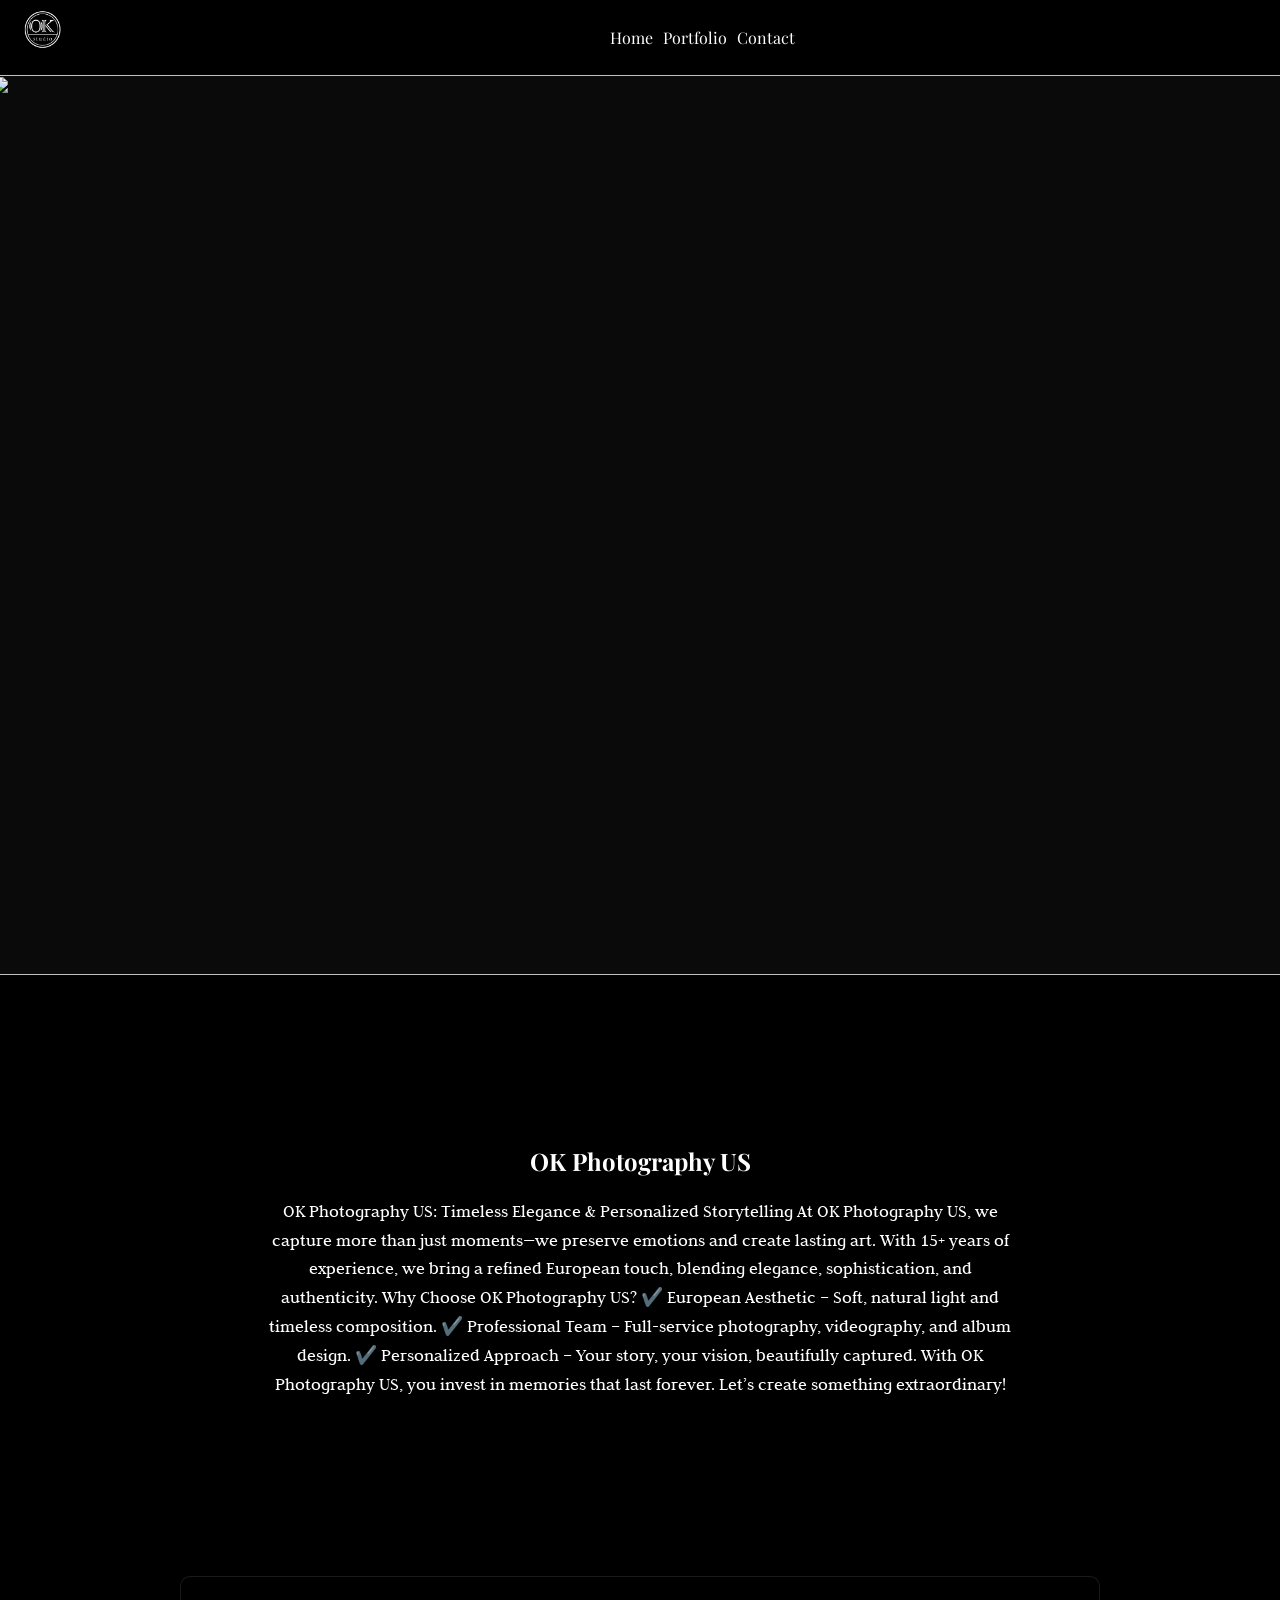
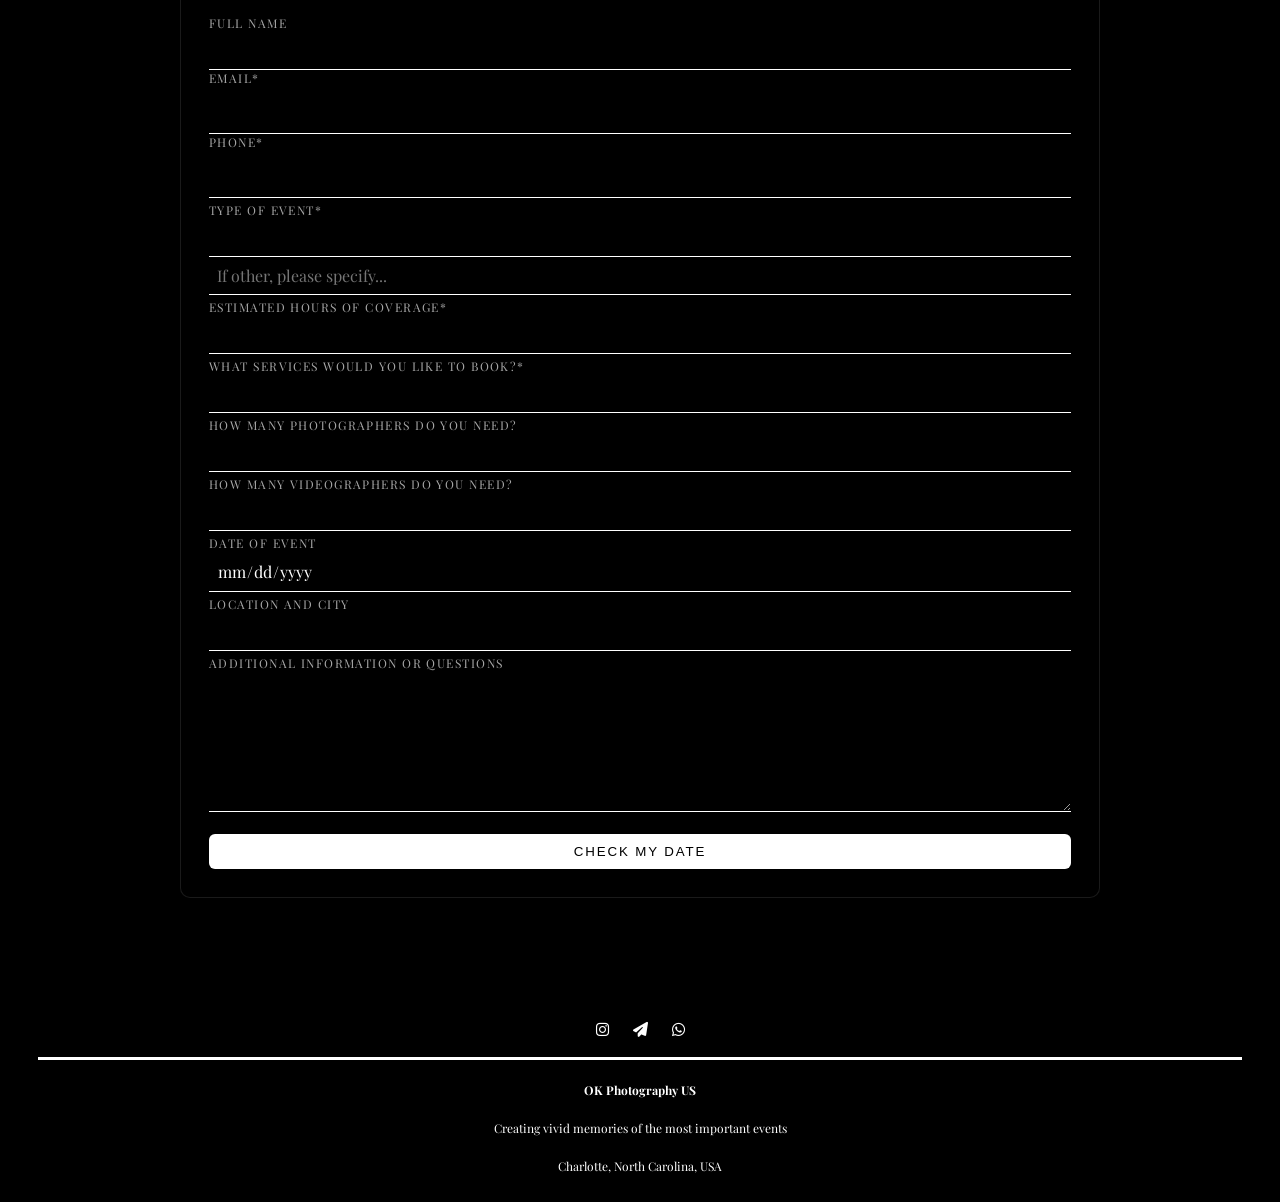
==== commit 5427c892: "Update contact.html" ====
--- a/docs/contact.html
+++ b/docs/contact.html
@@ -163,7 +163,7 @@
             <label for="message">Additional Information or Questions</label>
             <textarea id="message" name="message" autocomplete="off"></textarea>
         
-            <button type="submit">Cheak my date</button>
+            <button type="submit">Check my date</button>
         </form>
         
     </main>
